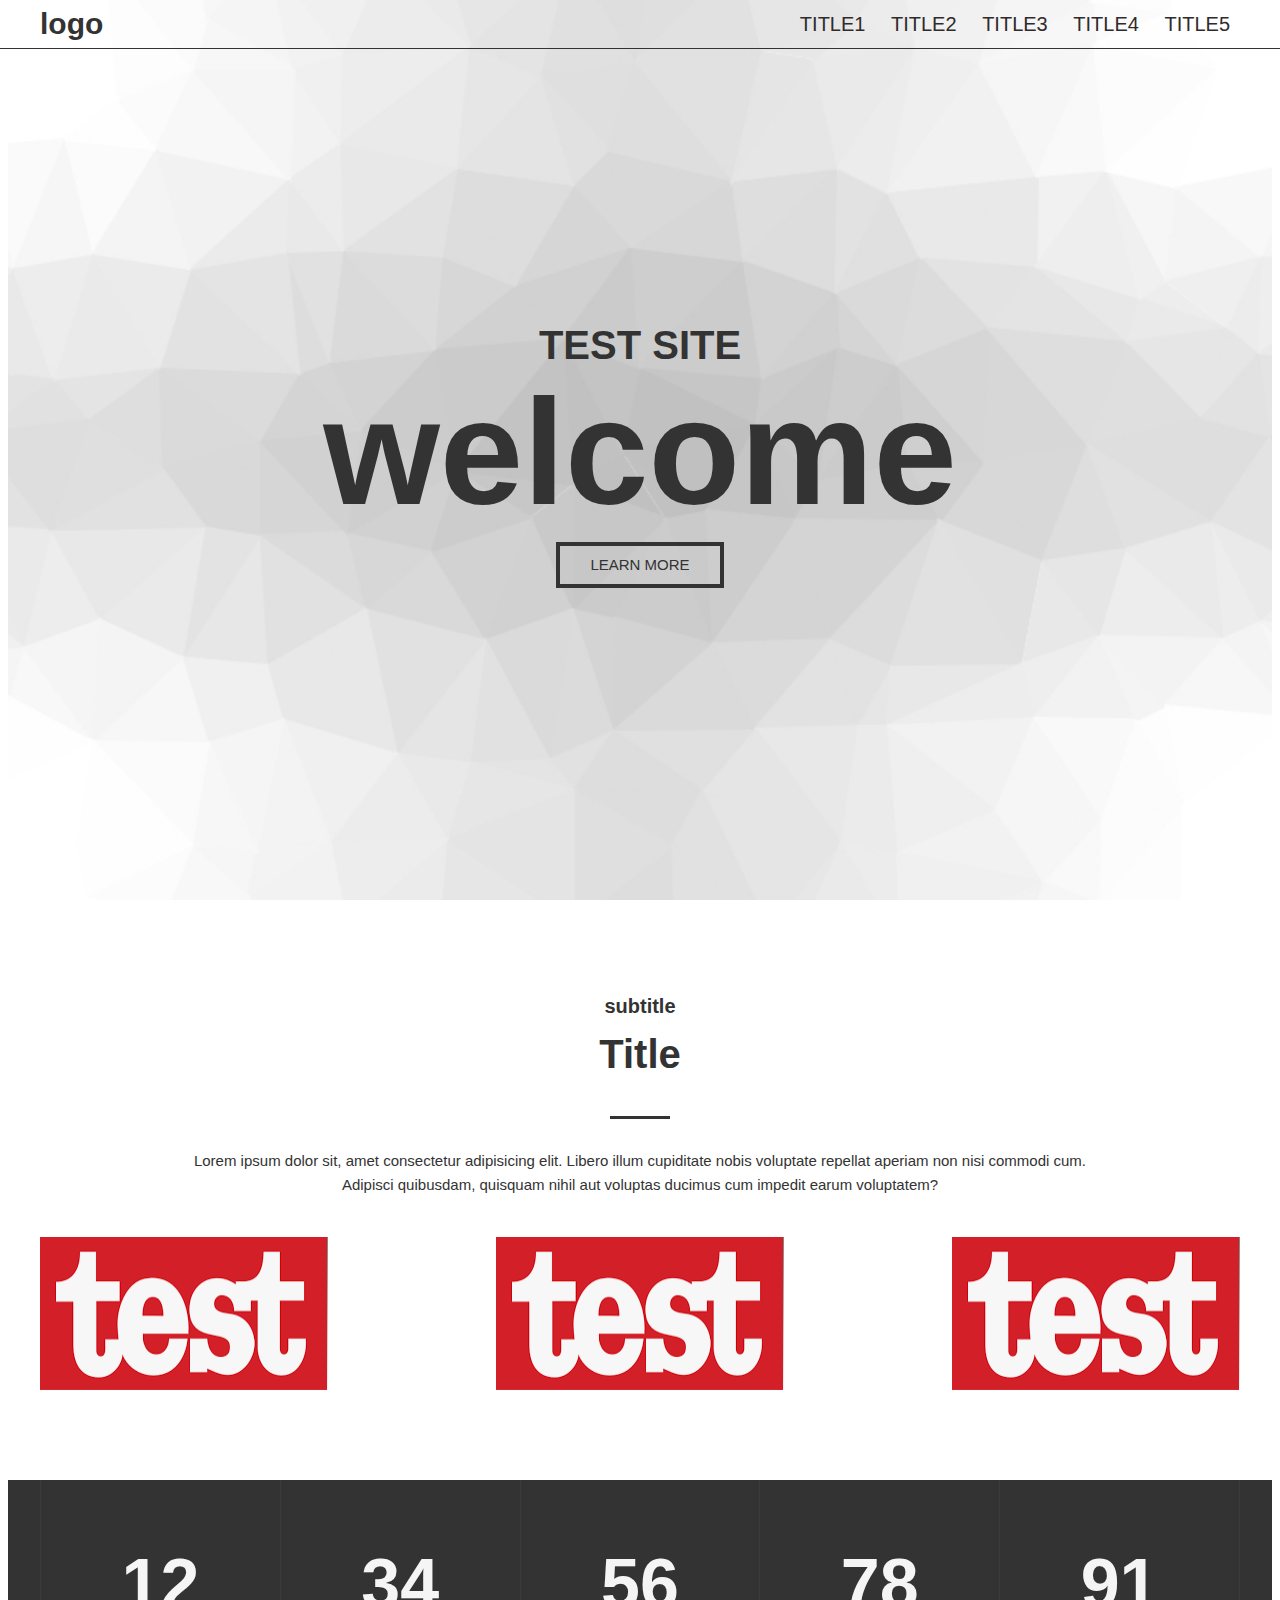
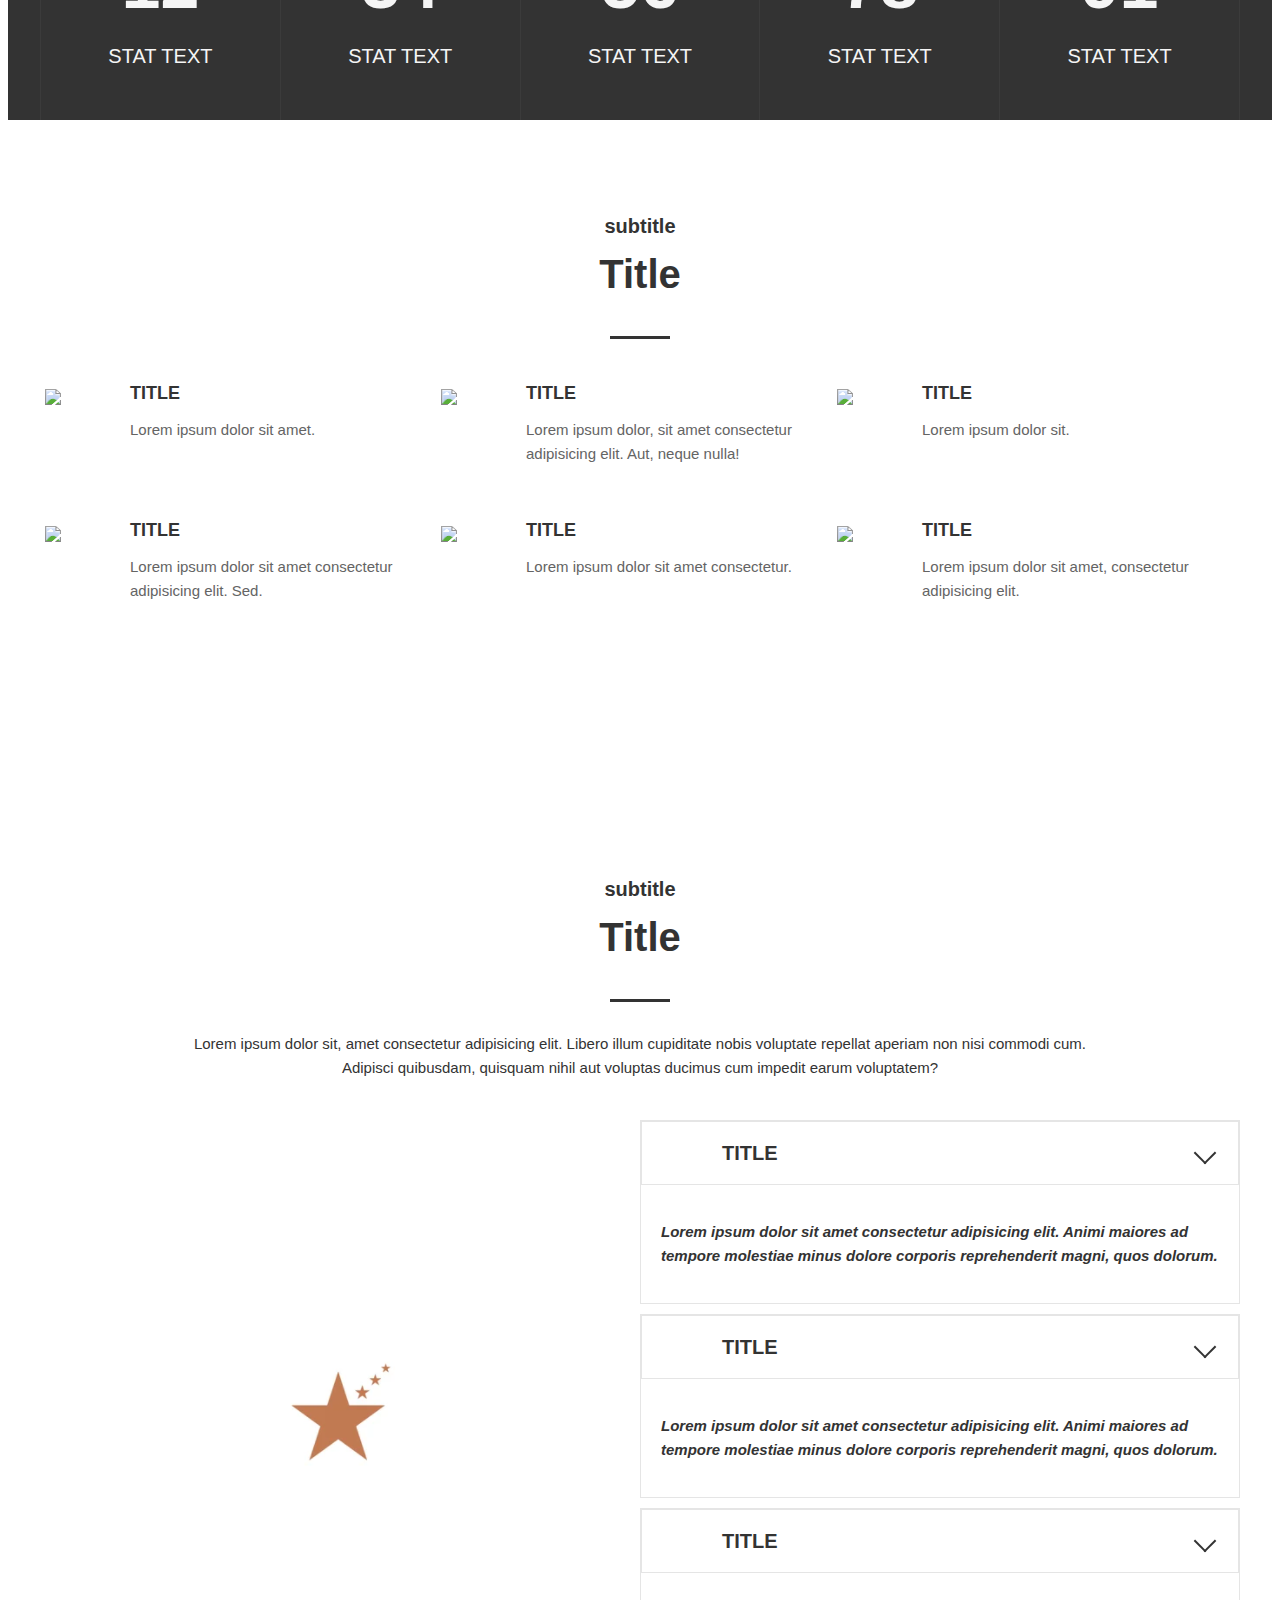
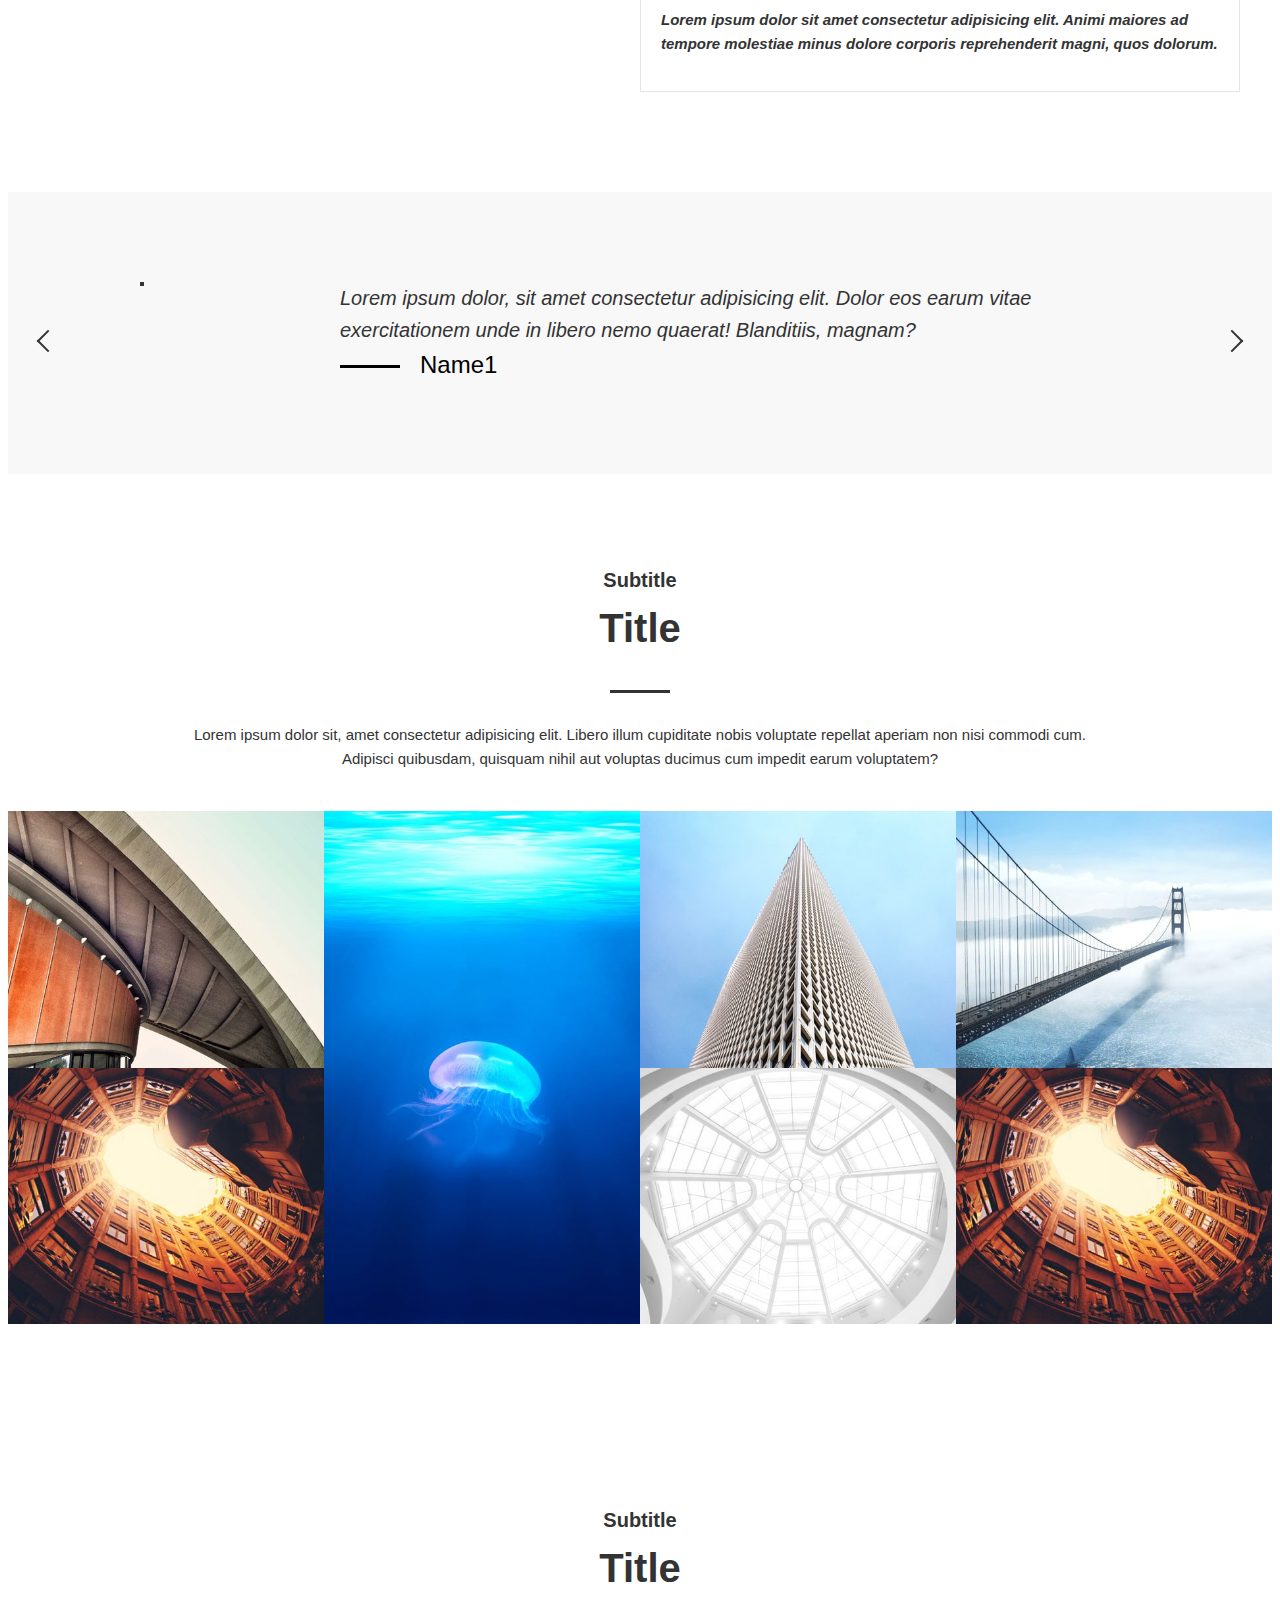
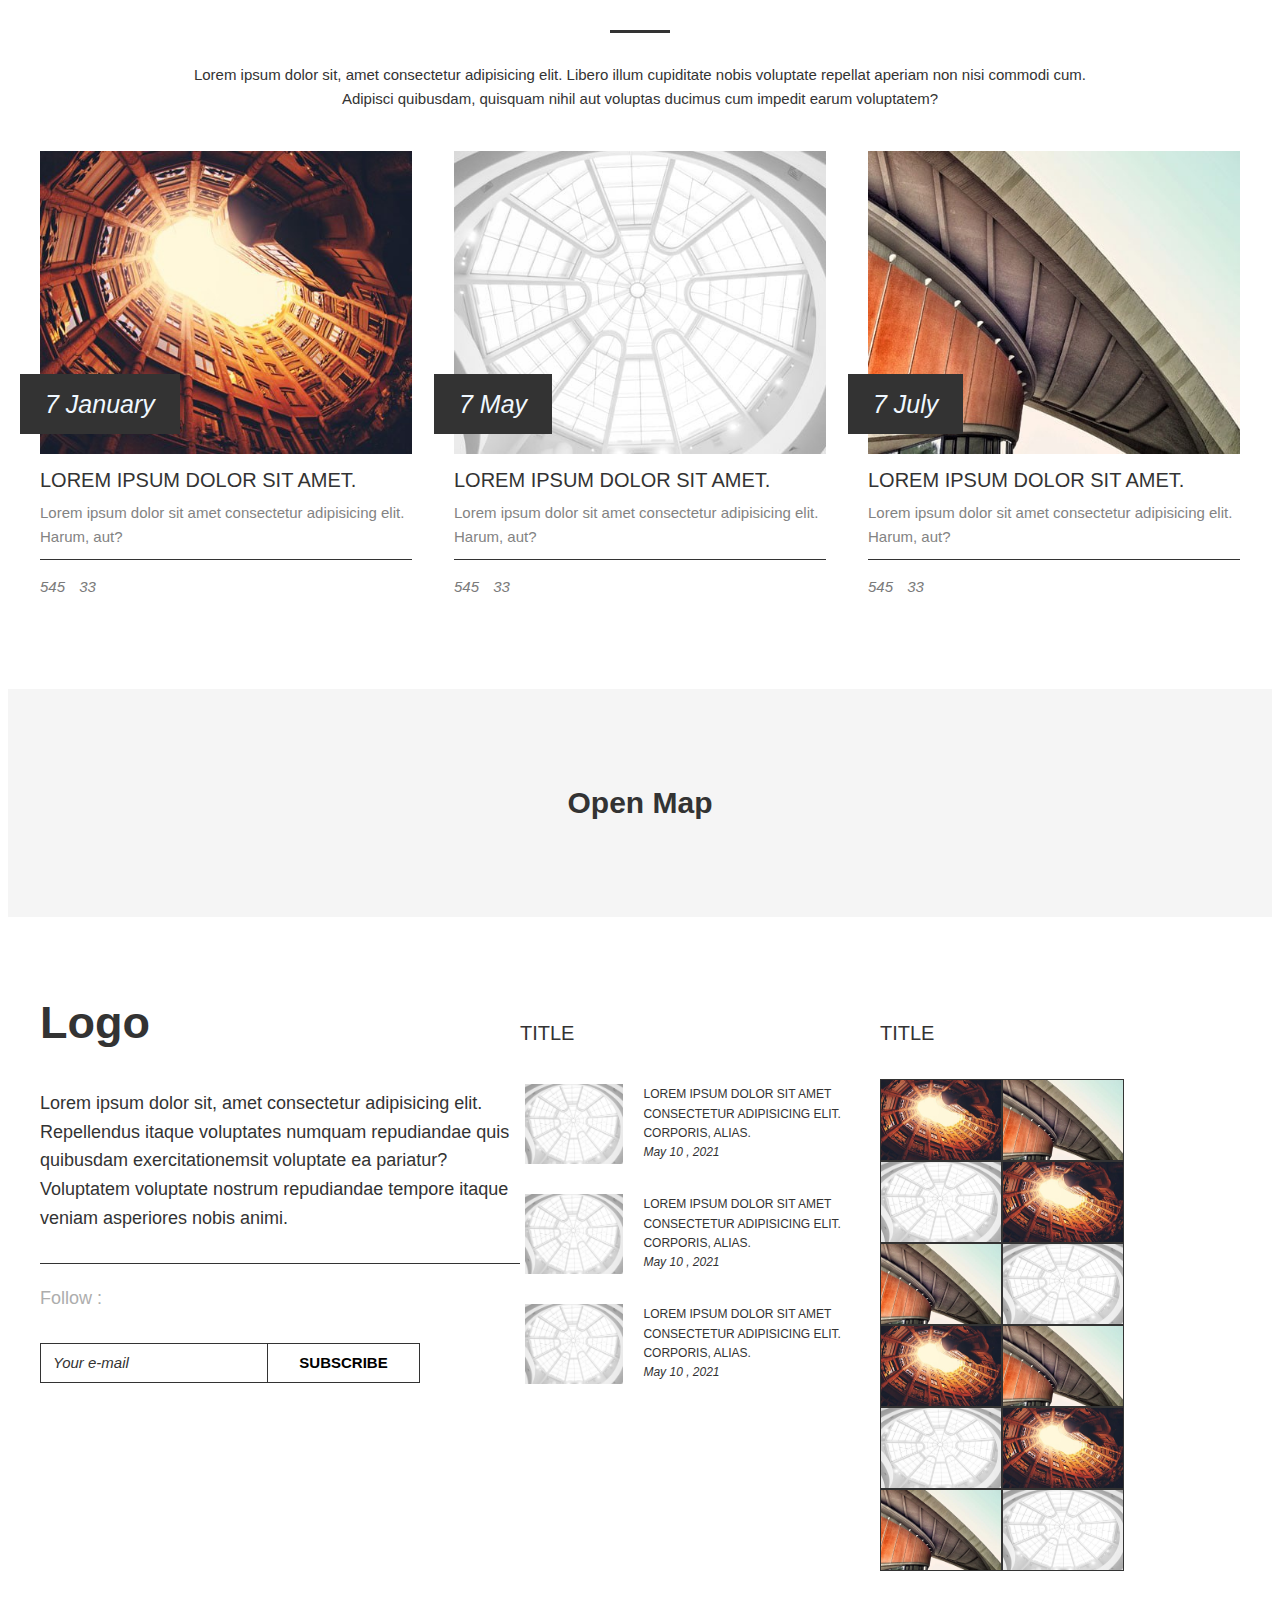
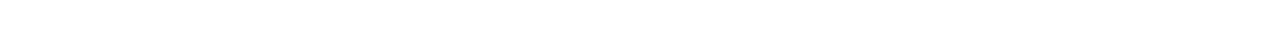
==== landing/index.html @ d357fcc9 "Add files via upload" ====
<!DOCTYPE html>
<html lang="en">
<head>
    <meta charset="UTF-8">
    <meta http-equiv="X-UA-Compatible" content="IE=edge">
    <meta name="viewport" content="width=, initial-scale=1.0">
    <link rel="stylesheet" href="assets/css/style.css">
    <link rel="preconnect" href="https://fonts.googleapis.com">
    <link rel="preconnect" href="https://fonts.gstatic.com" crossorigin>
    <link rel="stylesheet" href="https://pro.fontawesome.com/releases/v5.10.0/css/all.css" integrity="sha384-AYmEC3Yw5cVb3ZcuHtOA93w35dYTsvhLPVnYs9eStHfGJvOvKxVfELGroGkvsg+p" crossorigin="anonymous"/>
    <title>landing</title>


    <link rel="apple-touch-icon" sizes="180x180" href="assets/images/favico/apple-touch-icon.png">
    <link rel="icon" type="image/png" sizes="32x32" href="assets/images/favico/favicon-32x32.png">
    <link rel="icon" type="image/png" sizes="16x16" href="assets/images/favico/favicon-16x16.png">
    <link rel="manifest" href="assets/images/favico/site.webmanifest">
</head>

<body >
    <div class="wrapper">

    <header class="header ">

        <div class="container">
            <div class="header_inner">
                <div class="header_logo">logo</div>

                <nav class="nav" v-show="isactive" >
                    <a class="nav_link" href="#title1" >Title1</a>
                    <a class="nav_link" href="#title2" >Title2</a>
                    <a class="nav_link" href="#title3" >Title3</a>
                    <a class="nav_link" href="#title4" >Title4</a>
                    <a class="nav_link" href="#title5" >Title5</a>
                </nav>
                <button class="nav_toggle" :class="{active:isactive}"  type="button" @click="isactive = !isactive">
                    <span class="nav_toggle_item">menu</span>
                </button>
            </div>
        </div>
    
    </header>


    <div class="intro">
        <div class="container"> 
            <div class="intro_inner">
                <h2 class="intro_suptitle">test site</h2>
                <h1 class="intro_title">welcome</h1>
                <a class="btn" href="#title6">learn more</a>
            </div>
        </div>
    </div> 




    <section class="section">
        <div class="container">
            <div class="section_header" id="title1">
                <h3 class="section_suptitle">subtitle</h3>
                <h2 class="section_title">Title</h2>
                <div class="section_text">
                    <p>Lorem ipsum dolor sit, amet consectetur adipisicing elit.
                    Libero illum cupiditate nobis voluptate repellat aperiam non nisi commodi cum.
                    Adipisci quibusdam, quisquam nihil 
                    aut voluptas ducimus cum impedit earum voluptatem?</p>
                </div>
            </div>


            <div class="about">
                <div class="about_item">
                    
                    <div class="about_img">
                        <img src="assets/images/test.png" alt="">
                    </div>
                    <div class="about_text">TEXT</div>
                    
                </div>
                   
                <div class="about_item">
                    
                    <div class="about_img">
                        <img src="assets/images/test.png" alt="">
                    </div>
                    <div class="about_text">TEXT</div>
                </div>
                   
                <div class="about_item">
                    <div class="about_img">
                        <img src="assets/images/test.png" alt="">
                    </div>
                    <div class="about_text">TEXT</div>
                </div>
                   

            </div>
        </div>

    </section>




    <div class="statistics">
        <div class="container">
            <div class="stat">
                <div class="stat_item">
                    <div class="stat_count">12</div>
                    <div class="stat_text">stat text</div>
                </div>
                <div class="stat_item">
                    <div class="stat_count">34</div>
                    <div class="stat_text">stat text</div>
                </div>
                <div class="stat_item">
                    <div class="stat_count">56</div>
                    <div class="stat_text">stat text</div>
                </div>
                <div class="stat_item">
                    <div class="stat_count">78</div>
                    <div class="stat_text">stat text</div>
                </div>
                <div class="stat_item">
                    <div class="stat_count">91</div>
                    <div class="stat_text">stat text</div>
                </div>
            </div>

        </div>
    </div>



    <section class="section">
        <div class="container">
            <div class="section_header"  id="title2">
                <h3 class="section_suptitle">subtitle</h3>
                <h2 class="section_title">Title</h2>
                    
            </div>

            <div class="services">
                <div class="services_item">
                    <img class="services_icon" src="https://img.icons8.com/small/50/000000/bullish.png"/>
                    <div class="services_title">Title</div>
                    <div class="services_text">Lorem ipsum dolor sit amet.     
                    </div>
                </div>
                <div class="services_item">
                    <img class="services_icon" src="https://img.icons8.com/small/50/000000/ranking.png"/>
                    <div class="services_title">Title</div>
                    <div class="services_text">Lorem ipsum dolor, sit amet consectetur adipisicing elit. Aut, neque nulla!      
                    </div>
                </div>
                <div class="services_item">
                    <img class="services_icon" src="https://img.icons8.com/small/50/000000/maintenance.png"/>
                    <div class="services_title">Title</div>
                    <div class="services_text">Lorem ipsum dolor sit.
                    </div>
                </div>
                
                    <div class="services_item">
                        <img class="services_icon" src="https://img.icons8.com/small/50/000000/share-2.png"/>
                        <div class="services_title">Title</div>
                        <div class="services_text">Lorem ipsum dolor sit amet consectetur adipisicing elit. Sed.      
                        </div>
                    </div>
                    <div class="services_item">
                        <img class="services_icon" src="https://img.icons8.com/small/50/000000/download-2.png"/>
                        <div class="services_title">Title</div>
                        <div class="services_text">Lorem ipsum dolor sit amet consectetur.       
                        </div>
                    </div>
                    <div class="services_item">
                        <img class="services_icon" src="https://img.icons8.com/small/50/000000/settings.png"/>
                        <div class="services_title">Title</div>
                        <div class="services_text">Lorem ipsum dolor sit amet, consectetur adipisicing elit.
                        </div>
                    </div>
                
            </div>
            
        </div>
    </section>



    <section class="section">
        <div class="container">
            <div class="section_header"  id="title3">
                <h3 class="section_suptitle">subtitle</h3>
                <h2 class="section_title">Title</h2> 
                <div class="section_text">
                    <p>Lorem ipsum dolor sit, amet consectetur adipisicing elit.
                    Libero illum cupiditate nobis voluptate repellat aperiam non nisi commodi cum.
                    Adipisci quibusdam, quisquam nihil 
                    aut voluptas ducimus cum impedit earum voluptatem?</p>
                </div>   
            </div>



            <div class="option">

                <div class="option_item">
                    <img class="rating_img" src="assets/images/rating.png" alt="">
                </div>

                <div class="option_item">

                    <div class="accordion">


                        <div class="accordion_item" :class="{active:active1}"   >

                            <div class="accordion_header" @click="active1=!active1">
                               <a ><img class="accordion_icon" src="https://img.icons8.com/small/50/000000/bullish.png" alt=""></a>
                               <div class="accordion_title">TITLE</div>
                            </div>

                            <div class="accordion_content" v-show="active1"  @click.stop=""   >
                                <p>Lorem ipsum dolor sit amet consectetur adipisicing elit. 
                                    Animi maiores ad tempore molestiae minus dolore corporis 
                                    reprehenderit magni, quos dolorum.</p>
                            </div>
                        </div>
                    

                        <div class="accordion_item " :class="{active:active2}"  >
                            
                        <div class="accordion_header" @click="active2=!active2">
                            <a > <img class="accordion_icon" src="https://img.icons8.com/small/50/000000/download-2.png" alt=""></a>
                           <div class="accordion_title">TITLE</div>
                        </div>

                        <div class="accordion_content" v-show="active2" @click.stop=""  >
                            <p>Lorem ipsum dolor sit amet consectetur adipisicing elit. 
                                Animi maiores ad tempore molestiae minus dolore corporis 
                                reprehenderit magni, quos dolorum.</p>
                        </div>


                        </div>
                        <div class="accordion_item" :class="{active:active3}" >

                            <div class="accordion_header" @click="active3=!active3">
                                <a > <img class="accordion_icon" src="https://img.icons8.com/small/50/000000/settings.png" alt=""></a>
                               <div class="accordion_title">TITLE</div>
                            </div>

                            <div class="accordion_content " v-show="active3"  @click.stop=""  >
                                <p>Lorem ipsum dolor sit amet consectetur adipisicing elit. 
                                    Animi maiores ad tempore molestiae minus dolore corporis 
                                    reprehenderit magni, quos dolorum.</p>
                            </div>
                        </div>



                    </div>

                </div>

            </div>
        </div>
    </section>



    <div class="section section-gray">
        <div class="container">

            <div class="review" >
                <a class="review_btn review_btn-prev " >prev</a>
                <a class="review_btn review_btn-next" >next</a>


                <div class="review_item">
                    <img class="review_image" src="http://placehold.it/145" alt="">
                    <div class="review_text">Lorem ipsum dolor, sit amet consectetur adipisicing elit.
                         Dolor eos earum vitae exercitationem unde in libero nemo quaerat!
                          Blanditiis, magnam?</div>
                          <div class="review_author">Name1</div>
                </div>
            </div>



            </div>

        </div>
    </div>




    <section class="section">
        <div class="container">
            <div class="section_header"  id="title4">
                <h3 class="section_suptitle">Subtitle</h3>
                <h2 class="section_title">Title</h2> 
                <div class="section_text">
                    <p>Lorem ipsum dolor sit, amet consectetur adipisicing elit.
                    Libero illum cupiditate nobis voluptate repellat aperiam non nisi commodi cum.
                    Adipisci quibusdam, quisquam nihil 
                    aut voluptas ducimus cum impedit earum voluptatem?</p>
                </div>   
            </div>           
        </div>

        <div class="works">
            <div class="works_col">
                <div class="works_item">
                    <img class="works_image" src="assets/images/photos/2.jpg" alt="">
                    <div class="works_info">
                        <div class="works_title">TITLE.</div>
                        <div class="works_text">Subtitle</div>
                    </div>
                </div>
                <div class="works_item">
                    <img class="works_image" src="assets/images/photos/3.jpg" alt="">
                    <div class="works_info">
                        <div class="works_title">TITLE.</div>
                        <div class="works_text">Subtitle</div>
                    </div>
                </div>
            </div>

            <div class="works_col">
                <div class="works_item">
                    <img class="works_image" src="assets/images/photos/5.jpg" alt="">
                    <div class="works_info">
                        <div class="works_title">TITLE.</div>
                        <div class="works_text">Subtitle</div>
                    </div>
                </div>
            </div>

            <div class="works_col">
                <div class="works_item">
                    <img class="works_image" src="assets/images/photos/4.jpg" alt="">
                    <div class="works_info">
                        <div class="works_title">TITLE.</div>
                        <div class="works_text">Subtitle</div>
                    </div>
                </div>
                <div class="works_item">
                    <img class="works_image" src="assets/images/photos/6.jpg" alt="">
                    <div class="works_info">
                        <div class="works_title">TITLE.</div>
                        <div class="works_text">Subtitle</div>
                    </div>
                </div>
            </div>

            <div class="works_col">
                <div class="works_item">
                    <img class="works_image" src="assets/images/photos/1.jpg" alt="">
                    <div class="works_info">
                        <div class="works_title">TITLE.</div>
                        <div class="works_text">Subtitle</div>
                    </div>
                </div>
                <div class="works_item">
                    <img class="works_image" src="assets/images/photos/3.jpg" alt="">
                    <div class="works_info">
                        <div class="works_title">TITLE.</div>
                        <div class="works_text">Subtitle</div>
                    </div>
                </div>
            </div>
            
        </div>

    </section>



    <section class="section">
        <div class="container">
            <div class="section_header"  id="title5">
                <h3 class="section_suptitle">Subtitle</h3>
                <h2 class="section_title">Title</h2> 
                <div class="section_text">
                    <p>Lorem ipsum dolor sit, amet consectetur adipisicing elit.
                    Libero illum cupiditate nobis voluptate repellat aperiam non nisi commodi cum.
                    Adipisci quibusdam, quisquam nihil 
                    aut voluptas ducimus cum impedit earum voluptatem?</p>
                </div>   
            </div>     

            <div class="blog">
                <div class="blog_item">
                    <div class="blog_header" >
                        <a href=""><img class="blog_img" src="assets/images/photos/3.jpg" alt=""></a>
                        <div class="blog_date">
                            7 January
                        </div>
                    </div> 
                    <div class="blog_content">
                        <div class="blog_title">
                            <a href="#">Lorem ipsum dolor sit amet.</a>
                        </div>
                        <div class="blog_text" >
                            Lorem ipsum dolor sit amet consectetur adipisicing elit. Harum, aut?
                        </div>
                    </div>
                    <div class="blog_footer">
                        <div class="blog_stat">
                        <span class="blog_stat_item">
                            <i class="far fa-eye"></i> 545
                        </span>
                        <span class="blog_stat_item">
                            <i class="fas fa-comment"></i> 33
                        </span>
                        </div>
                    </div>
                
                
            </div>
            <div class="blog_item">
                <div class="blog_header" >
                    <a href=""><img class="blog_img" src="assets/images/photos/6.jpg" alt=""></a>
                    <div class="blog_date">
                        7 May
                    </div>
                </div> 
                <div class="blog_content">
                    <div class="blog_title">
                        <a href="#">Lorem ipsum dolor sit amet.</a>
                    </div>
                    <div class="blog_text" >
                        Lorem ipsum dolor sit amet consectetur adipisicing elit. Harum, aut?
                    </div>
                </div>
                <div class="blog_footer">
                    <div class="blog_stat">
                    <span class="blog_stat_item">
                        <i class="far fa-eye"></i> 545
                    </span>
                    <span class="blog_stat_item">
                        <i class="fas fa-comment"></i> 33
                    </span>
                    </div>
                </div>
            </div>
                <div class="blog_item">
                    <div class="blog_header" >
                        <a href=""><img class="blog_img" src="assets/images/photos/2.jpg" alt=""></a>
                        <div class="blog_date">
                            7 July
                        </div>
                    </div> 
                    <div class="blog_content">
                        <div class="blog_title">
                            <a href="#">Lorem ipsum dolor sit amet.</a>
                        </div>
                        <div class="blog_text" >
                            Lorem ipsum dolor sit amet consectetur adipisicing elit. Harum, aut?
                        </div>
                    </div>
                    <div class="blog_footer">
                        <div class="blog_stat">
                        <span class="blog_stat_item">
                            <i class="far fa-eye"></i> 545
                        </span>
                        <span class="blog_stat_item">
                            <i class="fas fa-comment"></i> 33
                        </span>
                        </div>
                    </div>
                </div>

        </div>
    </section>

    <div class="section section_map">
        <div class="container">
            <div class="map">
            
            <h2 class="map_title">
                <div>
                <i class="fas fa-map-marked-alt"></i>
                </div>
                <a href="https://goo.gl/maps/pAcUZjEkZaFWAy67A" target="_blank">Open Map</a> 
            </h2>

            </div>
        </div>
    </div>


    <footer class="footer" id="title6">
        <div class="container">
            <div class="footer_inner">
             <div class="footer_col footer_col_first">
                 <div class="footer_logo">Logo</div>
                 <div class="footer_text">Lorem ipsum dolor sit, amet consectetur adipisicing elit.
                     Repellendus itaque voluptates numquam repudiandae quis quibusdam exercitationemsit
                      voluptate ea pariatur? Voluptatem voluptate nostrum repudiandae tempore itaque veniam
                       asperiores nobis animi.
                  </div>
                <div class="footer_social">
                    Follow :
                    <a href="#" target="_blank">
                        <i class="fab fa-facebook"></i>
                    </a>
                    <a href="#" target="_blank">
                        <i class="fab fa-twitter"></i>
                    </a>
                    <a href="#" target="_blank">
                        <i class="fab fa-instagram"></i>
                    </a>
                </div>

                <form class="subscribe" action="/"  method="post">
                    <input class="subscribe_input" type="email" name="name" placeholder="Your e-mail">
                    <button class="subscribe_btn" type="submit">Subscribe</button>

                </form>
             </div>

             <div class="footer_col footer_col_second">
                 <div class="footer_title">Title </div>
                           <div class="blogs">
                           <div class="blogs_item">
                             <img src="assets/images/photos/6.jpg" alt="" class="blogs_img">
                             <div class="blogs_content">
                                 <a href="" class="blogs_title">Lorem ipsum dolor sit amet consectetur adipisicing elit. Corporis, alias.</a>
                                 <div class="blogs_date"> May 10 , 2021</div>
                             </div>
                            </div>
                            </div>

                            <div class="blogs">
                            <div class="blogs_item">
                                <img src="assets/images/photos/6.jpg" alt="" class="blogs_img">
                                <div class="blogs_content">
                                    <a href="" class="blogs_title">Lorem ipsum dolor sit amet consectetur adipisicing elit. Corporis, alias.</a>
                                    <div class="blogs_date"> May 10 , 2021</div>
                                </div>
                            </div>

                             </div>
 

                            <div class="blogs">
                                <div class="blogs_item">
                                    <img src="assets/images/photos/6.jpg" alt="" class="blogs_img">
                                    <div class="blogs_content">
                                        <a href="" class="blogs_title">Lorem ipsum dolor sit amet consectetur adipisicing elit. Corporis, alias.</a>
                                        <div class="blogs_date"> May 10 , 2021</div>
                                    </div>
                                </div>

                            </div>
                                  
             
                     </div>
                

             <div class="footer_col footer_col_third">
                <div class="footer_title">Title</div>
                <div class="inst">
                    <a href="#" class="inst_item" target="_blank">
                        <img src="assets/images/photos/3.jpg" alt="">
                    </a>
                    <a href="" class="inst_item" target="_blank">
                        <img src="assets/images/photos/2.jpg" alt="">
                    </a>
                    <a href="" class="inst_item" target="_blank">
                        <img src="assets/images/photos/6.jpg" alt="">
                    </a>
                    <a href="#" class="inst_item" target="_blank">
                        <img src="assets/images/photos/3.jpg" alt="">
                    </a>
                    <a href="" class="inst_item" target="_blank">
                        <img src="assets/images/photos/2.jpg" alt="">
                    </a>
                    <a href="" class="inst_item" target="_blank">
                        <img src="assets/images/photos/6.jpg" alt="">
                    </a>
                    <a href="#" class="inst_item" target="_blank">
                        <img src="assets/images/photos/3.jpg" alt="">
                    </a>
                    <a href="" class="inst_item" target="_blank">
                        <img src="assets/images/photos/2.jpg" alt="">
                    </a>
                    <a href="" class="inst_item" target="_blank">
                        <img src="assets/images/photos/6.jpg" alt="">
                    </a>
                    <a href="#" class="inst_item" target="_blank">
                        <img src="assets/images/photos/3.jpg" alt="">
                    </a>
                    <a href="" class="inst_item" target="_blank">
                        <img src="assets/images/photos/2.jpg" alt="">
                    </a>
                    <a href="" class="inst_item" target="_blank">
                        <img src="assets/images/photos/6.jpg" alt="">
                    </a>
                </div>
             </div>
             
            </div>

        </div>

    </footer>
    <script src="https://unpkg.com/vue"></script>
    <script src="assets/vue.js"></script>


</div>
</body>
</html>
---- landing/assets/css/style.css ----
body {
    margin-top: 0;
    font-family: 'Open Sans', sans-serif;
    font-size: 15px;
    color: #333;
    line-height: 1.6;
}

*,
*:after,
*:before {
    box-sizing: border-box;
}

h1,h2,h3,h4,h5,h6{
    margin: 0;
}

/* container */
.container {
    width: 100%;
    max-width: 1230px;
    padding: 0px 15px;
    margin: 0 auto;
}

/*intro*/
.intro {
    display: flex;
    flex-direction: column;
    justify-content: center;
    width: 100%;
    height: 100vh;
    background: url(../images/intro-background.png) center no-repeat ; 
    background-size: cover;
}

.intro_inner {
    width: 100%;
    max-width: 700px;
    margin: 0 auto;
    text-align: center;
}

.intro_title{
    font-size: 150px;
    font-weight: 700;
    line-height: 1;

}

.intro_suptitle{
    font-size:40px;
    text-transform: uppercase;
}


/*header*/
.header {
    width: 100%;
    position: absolute;
    top: 0;
    left: 0;
    right: 0;
    z-index: 1000;
    border-bottom: 1px solid #333;

}
.header.active{
    background-color: whitesmoke;
}
.header_logo{
    font-size: 30px;
    font-weight: 700;
    color: #333;
}

.header_inner{
    display: flex;
    justify-content: space-between;
    align-items: center;
}

.header.fixed{
    background-color: white;
    box-shadow: 0 5px 10px rgba(0,0,0, 0.2);
    position: fixed;
    left: 0;
    top: 0;
    right: 0;
    transform: translate3d(0,0,0);
}


/*navigation*/
.nav{
    font-size:20px;
    text-transform: uppercase;

}

.nav_link{
    display: inline-block;
    vertical-align: top;
    margin: 0 10px;
    position: relative;
    color:rgb(48, 43, 43); 
    text-decoration: none ;
    transition: color 0.2s linear ;
    cursor: pointer;
}

.nav_link:after {
    content: "";
    display: block;
    width: 100%;
    height:3px;
    display:none;
    background-color: black;
    position: absolute;
    top:100%;
    left:0;
    z-index:1;
}

.nav_link:hover{
    font-weight: 900;
    color:rgb(0, 0, 0);
}

.nav_link:hover:after{
    display: block;
}

/*nav toggle menu*/
.nav_toggle {
    width: 30px;
    position: absolute;
    padding: 10px 0px ;
    top: 15px;
    right: 15px;
    z-index: 1;
    font-size: 0;
    border: 0;
    cursor: pointer;
    background: none;
    display: none;
}
.nav_toggle.active .nav_toggle_item {
background: none;
}
.nav_toggle.active .nav_toggle_item:before{
    transform-origin: left top;
    transform: rotate(45deg) translateX(-3px);
  }
  .nav_toggle.active .nav_toggle_item:after{
    transform-origin: left bottom;
    transform: rotate(-45deg) translateX(-3px);
  }
.nav_toggle_item {
    width: 100%;
    height: 3px;
    display: block;
    background-color: #333;
    position: absolute;
    top: 0;
    right: 0;
    left: 0;
    bottom: 0;
    margin: auto;
}
.nav_toggle_item:after,
.nav_toggle_item:before {
    content: "";
    width: 100%;
    height: 3px;
    position: absolute;
    left: 0;
    background-color: #333;
    z-index: 1;
}
.nav_toggle_item:before{
    top: -8px;
}
.nav_toggle_item:after{
    bottom: -8px;
}

/*button*/
.btn{
    display: inline-block;
    vertical-align: top;
    padding: 7px 30px;
    border: 4px solid #333;
    color: #333;
    text-transform: uppercase;
    text-decoration: none ;
    margin-top: 15px;
    transition: background 0.15s
    linear,color 0.15s linear;
}

.btn:hover{
    background-color: whitesmoke;
    font-weight: 800;
}


/*section*/
.section {
    padding: 90px 0;
}

.section-gray{
    background-color: #f8f8f8;
}

.section_header {
    width: 100%;
    max-width: 900px;
    margin: 0 auto 40px;
    text-align: center;

}

.section_suptitle{
    font-size: 20px;
}

.section_title{
    font-size: 40px;
    font-weight: 700;
}

.section_title:after {
    content:"";
    display: block;
    width:60px;
    height:3px;
    margin: 30px auto ;

    background-color: #333;
}

.section_text{
    font-size: 15px;
}

.section_map{
    background: whitesmoke;
}

/*about*/
.about {
    display: flex;
    justify-content: space-between;   
    flex-wrap: wrap;
     
}

.about_item{
   width: 24%;
   background-color:rgb(139, 139, 139);
   position:relative;
}

.about_item:hover .about_img img{
    opacity: 0.2;
}

.about_item:hover .about_img {
    transform:translate3d(-10px,-10px,0)
}

.about_item:hover .about_text{
    opacity: 1;
}

.about_img{
    background: linear-gradient(to bottom,grey,whitesmoke);
    transition: transform 0.2s linear;
    
}

.about_img img{
    display: block;
    transition: opacity 0.5s linear;
    max-width: 100%;
   
}


.about_text{
    width: 100%;
    color:white;
    font-weight: 700;
    font-size: 20px;
    opacity:0;
    text-align: center;
    position: absolute;
    top:50%;
    left:0;
    z-index:2;
    transform: translate3d(0,-50%,0);
    transition: opacity 0.2s linear;

}


/*statistics*/
.statistics{
    background-color:#333;
}

.stat{
    display: flex;
    flex-wrap: wrap;
}

.stat_item{
    flex: 1 1 0;
    border-left: 1px solid rgb(59, 59, 59) ;
    padding: 4% 5%;
    color: whitesmoke;
    text-align: center;
}

.stat_item:last-child {
    border-right:1px solid rgb(59, 59, 59);
}

.stat_count{
    font-size: 70px ;
    font-weight: 700;
}

.stat_text{
    font-size: 20px;
    text-transform: uppercase;
}


/*services*/
.services{
    display: flex;
    flex-wrap: wrap;
    margin: 40px 0;

}

.services_item{
    width: 33%;
    padding-left: 90px;
    padding-right: 30px;
    position: relative;
    margin-bottom: 50px;
}

.services_icon{
    position: absolute;
    top: 10px;
    left: 5px;
}

.services_title{
    margin-bottom: 10px;
    font-size: 18px;
    font-weight: 700;
    text-transform: uppercase;
}

.services_text{
    font-size: 15px;
    color: rgb(100, 100, 100);
}


/*options block*/

.option {
    display: flex;
    
}

.option_item{
    width: 50%; 
    display: flex;
     align-items: center;
      justify-content: center ;
}
/*accordion*/
.accordion{
    width: 100%;
}
.accordion_item {
    border: 1px solid #e5e5e5;
    margin-bottom: 10px;

}

.accordion_item.active
.accordion_content {
    display: block;
}

.accordion_item.active
.accordion_header:after {
    transform: translateY(-50%)
rotate(-45deg);

}

.accordion_header {
    border: 1px solid #e5e5e5;
    padding: 15px 20px 15px 80px;
    position: relative;
    cursor: pointer;
}

.accordion_header:after{
content: "";
display: block;
width: 16px;
height: 16px;
border-top: 2px solid;
border-right: 2px solid;
position: absolute;
top: 50%;
right: 25px;
z-index: 1;
transform: translateY(-50%)
rotate(135deg);
}

.accordion_icon {
position: absolute;
left: 10px;
top: 50%;
transform: translateY(-50%);
z-index: 1;
}

.accordion_title{
    
  font-weight: 800;
  font-size: 20px;
 
}

.accordion_content{

  padding: 20px;
  font-style: italic;
  font-weight: 600;

}


/*review*/

.review{
    padding:0px 100px;
    position: relative;
    
}

.review_item{
    padding-left: 200px;
    position: relative;
   
    
}

.review_image{
    border: 2px solid #333;
    position: absolute;
    top: 0;
    left: 0;
    z-index: 1;
    display: block;

}

.review_text{
    font-size: 20px;
    font-style: italic;
    font-weight: 300;
}

.review_author{
    font-size: 24px;
    color: black;
}

.review_author:before {
    content: "";
    display: inline-block;
    vertical-align: middle;
    width: 60px;
    height: 3px;
    background-color: black;
    margin-right: 20px;

}

.review_btn{
    font-size:0;
    position: absolute;

    top: 50%;
    
    transform: translateY(-50%);
    z-index: 2;
    border: 0;
    cursor: pointer;
}

.review_btn:after{
content: "";
display: block;
width: 16px;
height: 16px;
border-top: 2px solid #333;
border-left: 2px solid #333 ;

}

.review_btn-prev{
    left: 0;
    transform: rotate(-45deg);
}

.review_btn-next {
    right: 0;
    transform: rotate(135deg);
}
    
/*works*/
.works {
    display: flex;
}

.works_col {
    flex: 1 1 0;
}

.works_item {
    position: relative;

    background: linear-gradient(to bottom,grey,whitesmoke);
}

.works_item:hover .works_image {
    opacity: 0.1;

}

.works_item:hover .works_info{
    opacity: 1;

}


.works_image{
    transition: opacity 0.2s linear;
    display: block;
    height: auto;
    max-width: 100%;
}

.works_info {
    width: 100%;
    padding: 0 15px;
    text-align: center ;
    position: absolute;
    top: 50%;
    left: 0;
    z-index: 1;
    
    transform: translate3d(0,-50%,0);
    opacity: 0;
    transition: opacity 0.2s linear;
}

.works_title{
    font-size: 25px;
    font-weight: 700;
}

/*blog*/

.blog{
    display: flex;
    justify-content: space-between;
    flex-wrap: wrap;
}

.blog_item{
    width: 31%;
}

.blog_header{
    position: relative;
    margin-bottom: 10px;
}

.blog_img{
    display: block;
    max-width: 100%;
    max-height: 100%;
}

.blog_date{
    background: #333;
    position: absolute;
    bottom: 20px;
    left: -20px;
    z-index: 1;
    color: aliceblue;
    font-size:25px ;
    padding: 10px 25px;
    text-align: center;
    font-style: italic;

}

.blog_content{
    margin-bottom: 10px;

}

.blog_title{
    font-size: 20px;
    text-transform: uppercase;
    margin-bottom: 5px;
}

.blog_title a{
    color: inherit;
    text-decoration: none;
}

.blog_title a:hover{
    text-decoration: underline;
}

.blog_text{
    font-size: 15px;
    color: rgb(131, 131, 131);
}

.blog_footer {
    padding-top: 15px;
    border-top: 1px solid #333;
    font-size: 15px;
    font-weight: 300;
    font-style: italic;
    color: rgb(122, 122, 122);
}

.blog_stat_item{
    display: inline-block;
    vertical-align: top;
    margin-right: 10px;
}

/*map*/
.map {
    text-align: center;
}

.map_title {
    font-size: 30px;
}
.map_title a {
color: inherit;
text-decoration: none;

}

.map_title a:hover{
    text-decoration: underline;
}


/*footer*/

.footer{
    padding-top: 70px;
    background-color: white;
    
}

.footer_inner{
    padding-bottom: 65px;
    display: flex;
    flex-wrap: wrap;
    justify-content: space-between;
}

.footer_logo{
    font-size: 45px;
    font-weight: 700;
    margin-bottom: 30px;

}

.footer_text{

    font-size: 18px;
    margin-bottom: 30px;
}

.footer_social {
    padding-top: 20px;
    border-top: 1px solid #333;
    font-size: 18px;
    color: rgb(173, 173, 173);
    margin-bottom: 30px;
}
.footer_social a{
    display: inline-block;
    vertical-align: middle;
    margin-left: 10px;
    font-size: 20px;
    color: black;
}

.footer_col_first{
    width: 40%;
}
.footer_col_second{
width: 30%;
}
.footer_col_third{
    width: 30%; 
}
.footer_title{
    font-size: 20px;
    text-transform: uppercase;
    margin: 30px 0;
}
/*subscribe*/
.subscribe{
    width: 100%;
    max-width: 380px;
    display: flex;
}

.subscribe_input{
    width: 60%;
height: 40px;
background: white;
border: 1px solid #333;
color: black;

font-size: 15px;
font-style: italic;
padding: 12px;
font-weight: 500;
font-family: 'Open Sans', sans-serif;
}
.subscribe_input::placeholder{
    color: #333;
}

.subscribe_input:hover{
    outline: 0;
    border-color: black;
}
.subscribe_btn{
    width: 40%;
    height: 40px;
    font-family: 'Open Sans', sans-serif;
    background-color:white ;
    cursor: pointer;
    font-size: 15px;
    font-weight: 700;
    text-transform: uppercase;
    border: 1px solid #333;
    border-left: 0;
    padding: 0 20px;
    transition: background-color 0.2s linear,
    color 0.2s linear;
}

.subscribe_btn:hover{
    background-color: black;
    color: white;

}

.subscribe_btn:focus{
    outline: 0;
}

/*blogs*/
.blogs_item{
    display: flex;
    align-items: center;
    margin-bottom: 20px;
    padding: 5px;
}


.blogs_img{
    width: 120px;
    height: 80px;
}

.blogs_content{
    padding-left: 20px;
}

.blogs_title{
    display: block;
    font-size: 12px;
    text-transform: uppercase;
    text-decoration: none;
    color: #333;
    
}

.blogs_title:hover{
    text-decoration: underline;
}

.blogs_date{
    font-size: 12px;
    font-style: italic;
    font-weight: 300;
}

/*inst*/
.inst{
    display: flex;
    flex-wrap: wrap;
}

.inst_item{
    
    border: 1px solid #333;
    width: auto;
    
    
    
}

.inst_item img{
    display: block;
    width: 120px;
    height: 80px;
}



@media (max-width: 1230px) {
    
    /*intro*/
    .intro_title {
        font-size: 120px;
    }
    .intro_suptitle {
        font-size: 50px;
    }
    /*reviw*/
    .review_text{
        font-size: 18px;

    }
}

@media (max-width: 990px) {
/*intro*/
.intro_title {
    font-size: 80px;
}
.intro_suptitle {
    font-size: 30px;
}
   /*statistic*/
   .stat{
       justify-content: center;
    }
   .stat_item{
    flex: none;
    width: 33%;
    border:0;
}
.stat_item:last-child{
    border:0;
}
/*services*/
.services_item{
    width: 50%;


}
/*reviw*/
.review{
    padding:0 40px;
}
.review_image{
    width: 100px;
    height: 100px;
   

}
/*footer*/
.footer_col_first{
    width: 100%;
}
.footer_col_second{
    width: 50%;
}
.footer_col_third{
    width: 50%;
}
/*inst*/
.inst{
    justify-content: flex-start;

}

.inst_item img{
    width: 290px;
    height: auto;
}
}

@media (max-width: 770px) {
    
    
    /*intro*/
    .intro_title {
        font-size: 40px;
    }
    .intro_suptitle {
        font-size: 20px;
    }
    /*navigation*/
    .nav {
       position: absolute;
       top: 100%;
       left: 0;
       background-color: whitesmoke;
       width: 100%;
       border-top: 1px solid #333;
       border-bottom: 1px solid #333;
    }
    .nav.active{
        display: block;
    }
    .nav_link{
        display: block;
        margin: 0;
        padding: 10px 20px;
    }
    .nav_toggle{
        display: block;
        
    }
 
/*section*/
.section{
    padding: 40px 0;
}

    /*services*/
    .services{
        justify-content: center;
    }
.services_item {
    width: 100%;

}

    /*about*/
    .about {
        justify-content: center;
    }
    .about_item{
        width: 100%;
        max-width: 280px;
        margin: 20px;
    }

/*reveiw*/
.review_image{
    position: static;
    margin: 0 auto 20px;

}
.review_item{
    padding-left: 0px;
    width: 100%;
}
.review_author{
    font-size: 20px;
}
.review_text{
    font-size: 15px;
}

/*options*/
.option{
    flex-wrap: wrap;
}
.rating_img{
    display: none;
}
.option_item{
    width: 100%;
}
 /*works*/
 .works{
     flex-wrap: wrap;
 }
 .works_col{
     flex: none;
     width: 50%;
 }
  /*blog*/
  .blog{
      max-width: 500px;
      margin: 0 auto ;
      
  }
  .blog_item{
    width: 100%;
    margin-bottom: 30px;
  }
  /*footer*/
.footer_col_first{
    width: 100%;
}
.footer_col_second{
    width: 100%;
}
.footer_col_third{
    width: 100%;
}
.inst{
    justify-content: center;
}
.footer_title{
    text-align: center;
}
.footer_logo{
    text-align: center;
}


}

    @media (max-width: 575px) {
        /*intro*/
        .intro_title {
            font-size: 40px;
        }
        .intro_suptitle {
            font-size: 20px;
        }
        /*section*/

        .section_suptitle {
            font-size-adjust: 18px;
        }
.section_title{
    font-size: 24px;
}
.section_title:after{
margin: 20px auto;
}

.section_header{
    margin-bottom: 50px;
}
 /*statistic*/
 .stat_item {
     width: 100%;
 }

 /*works*/
 .works{
    flex-wrap: wrap;
}
.works_col{
    flex: none;
    width: 100%;
}
/*subscribe*/
.subscribe{
    flex-wrap: wrap;
    max-width: none;
}
.subscribe_input,
.subscribe_btn{
       width: 100%;
 }
.subscribe_btn{
  border-left: 1px solid #333;
     }
}
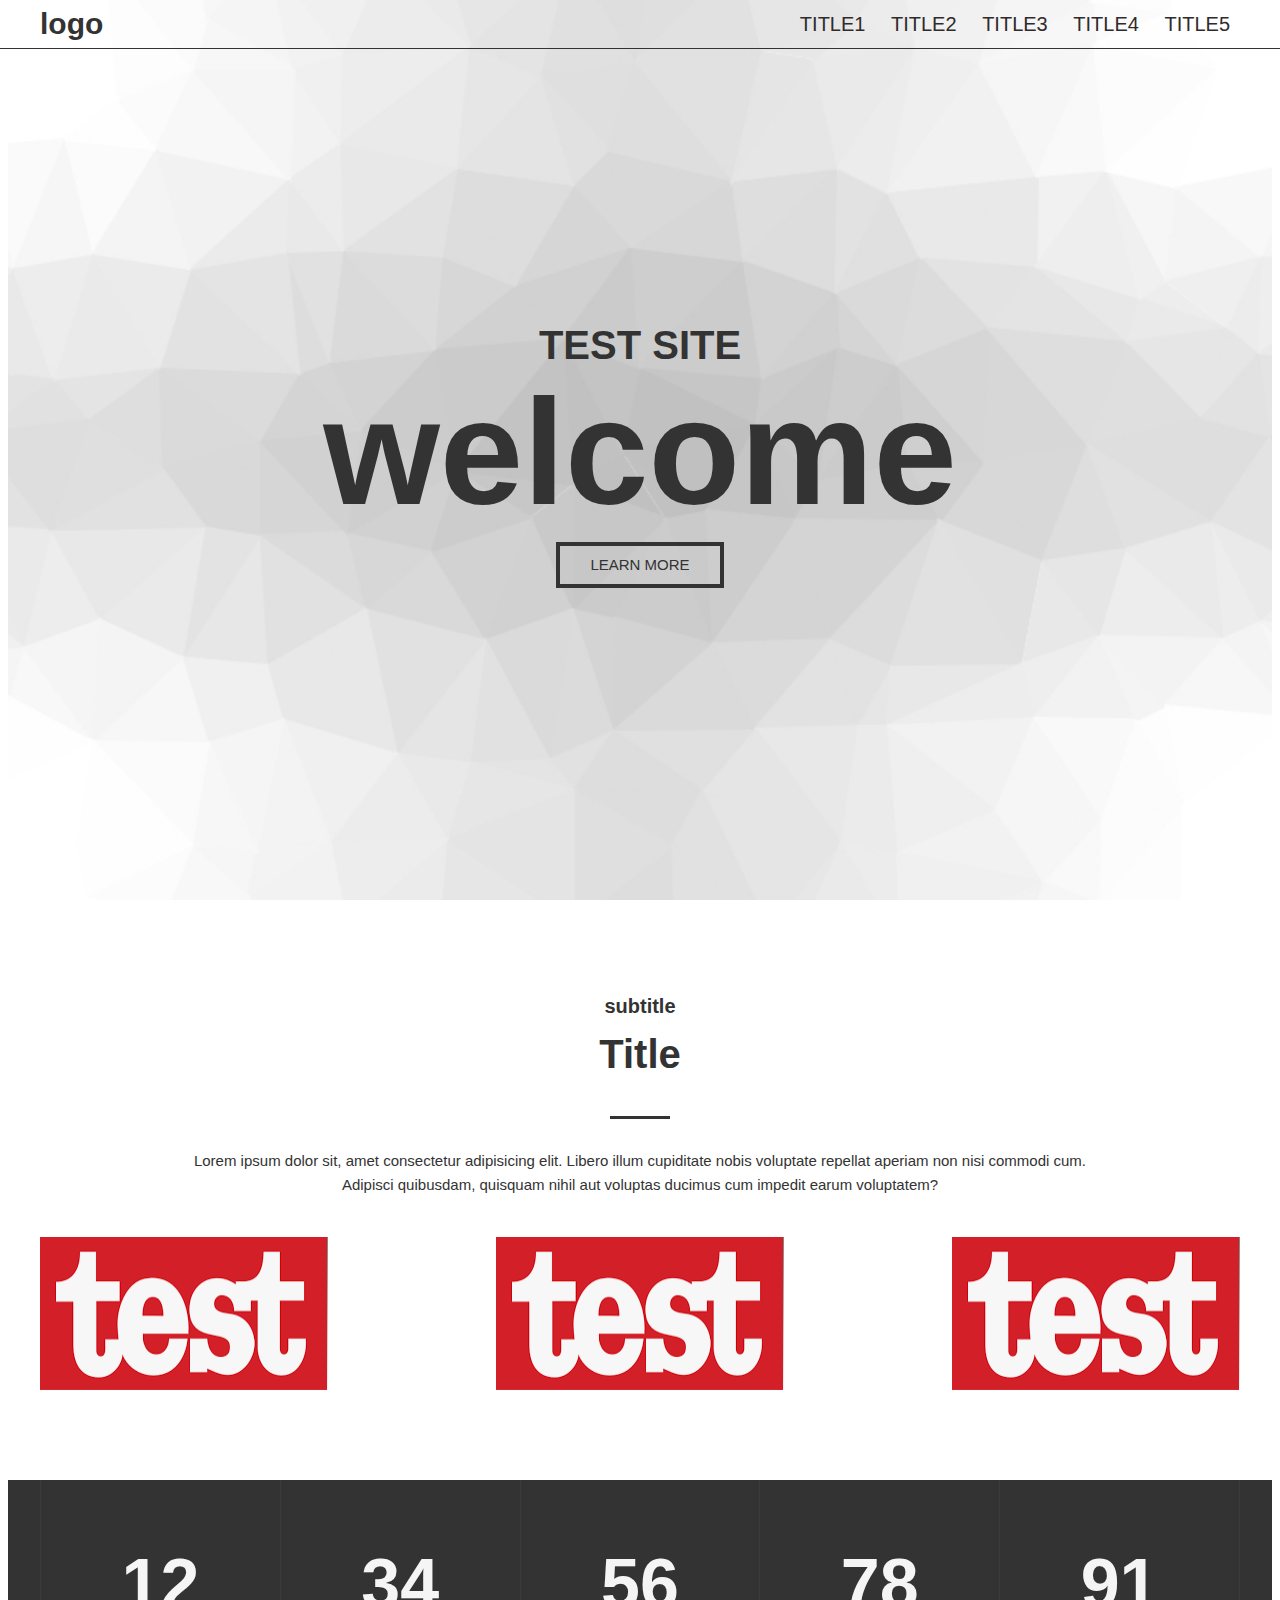
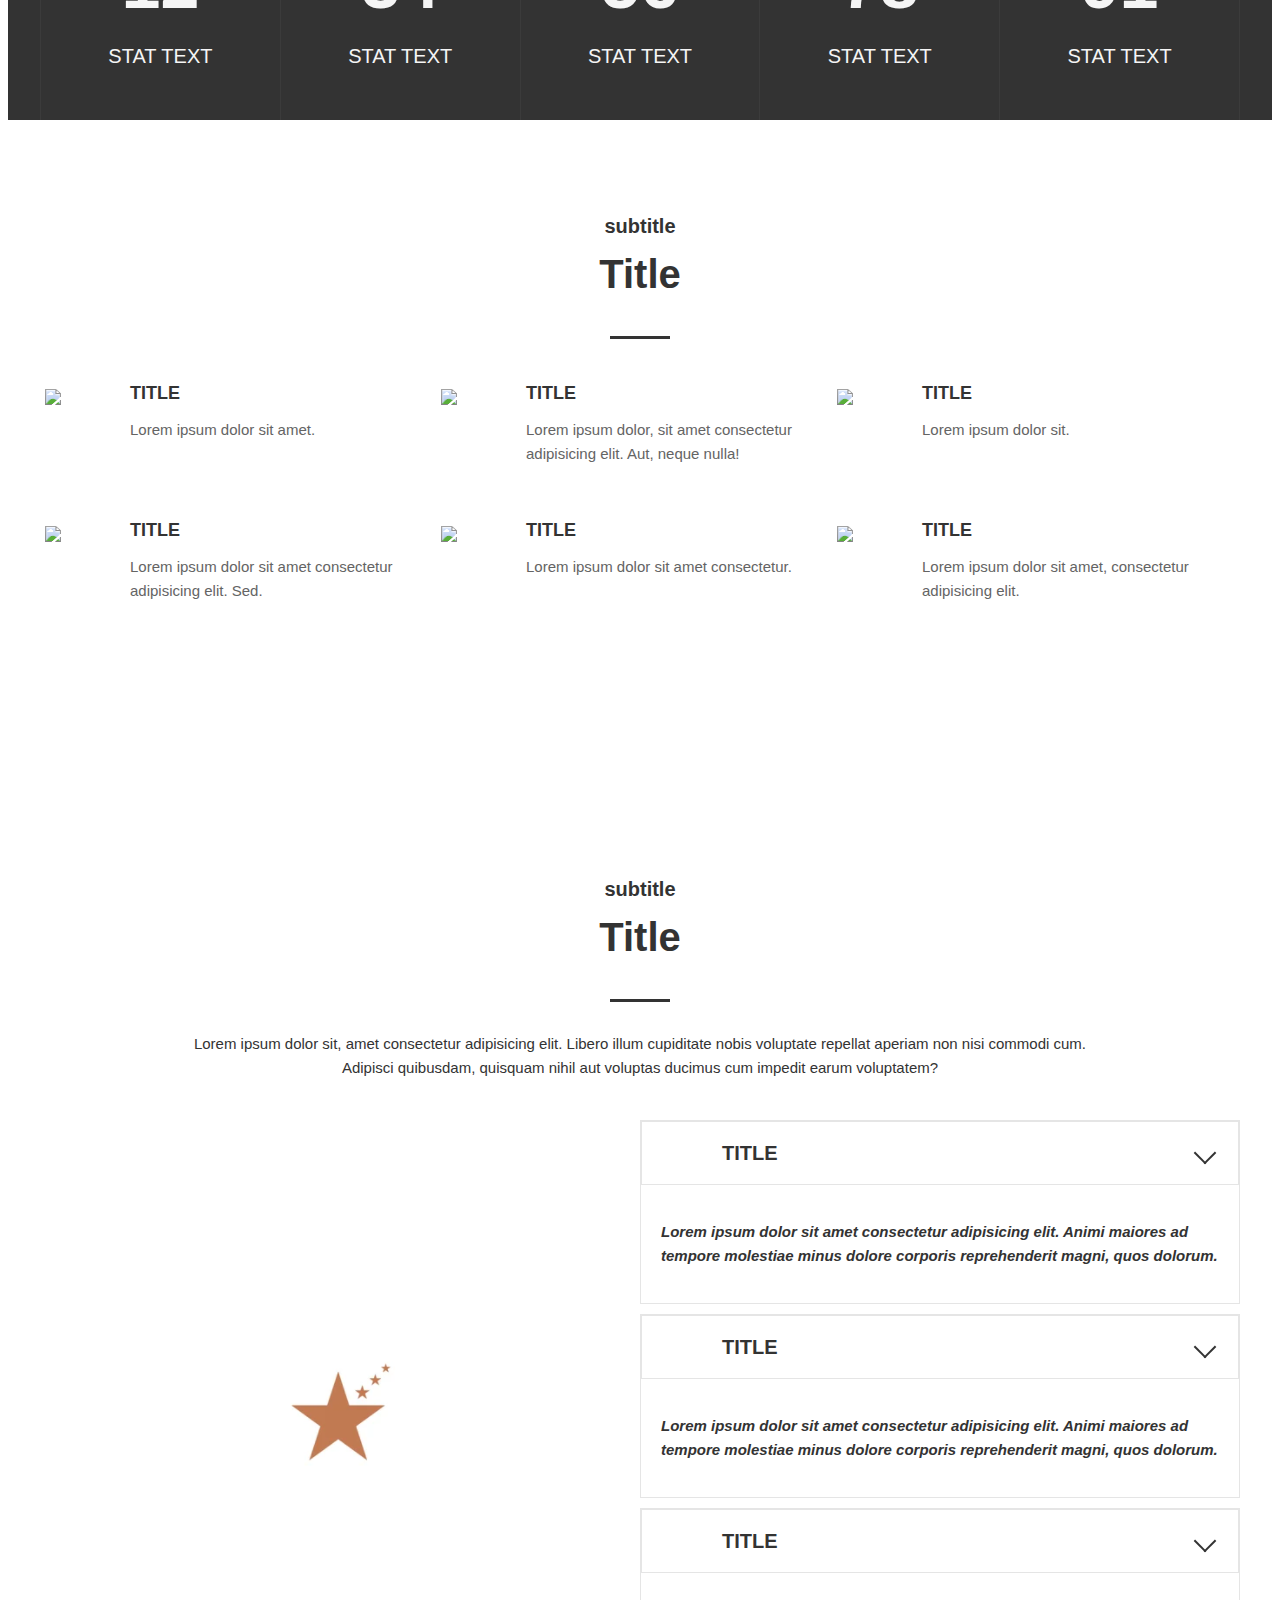
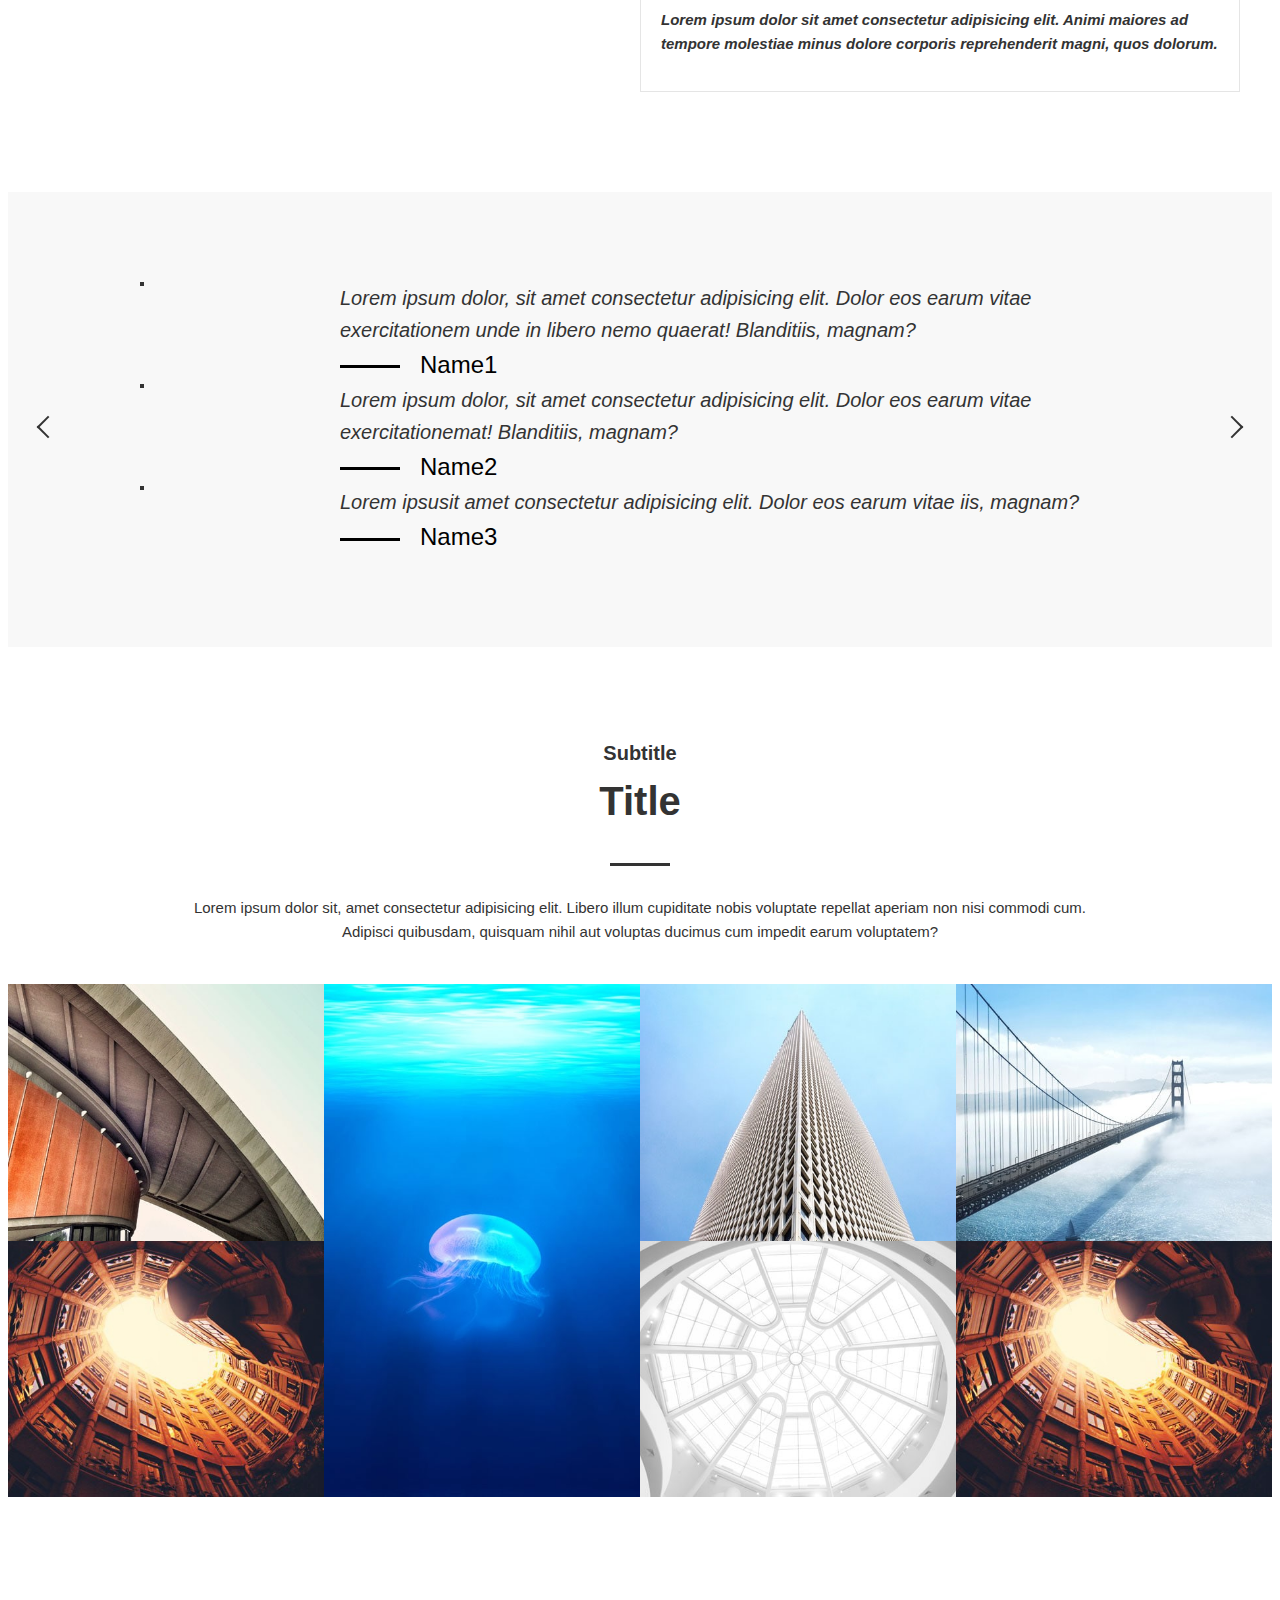
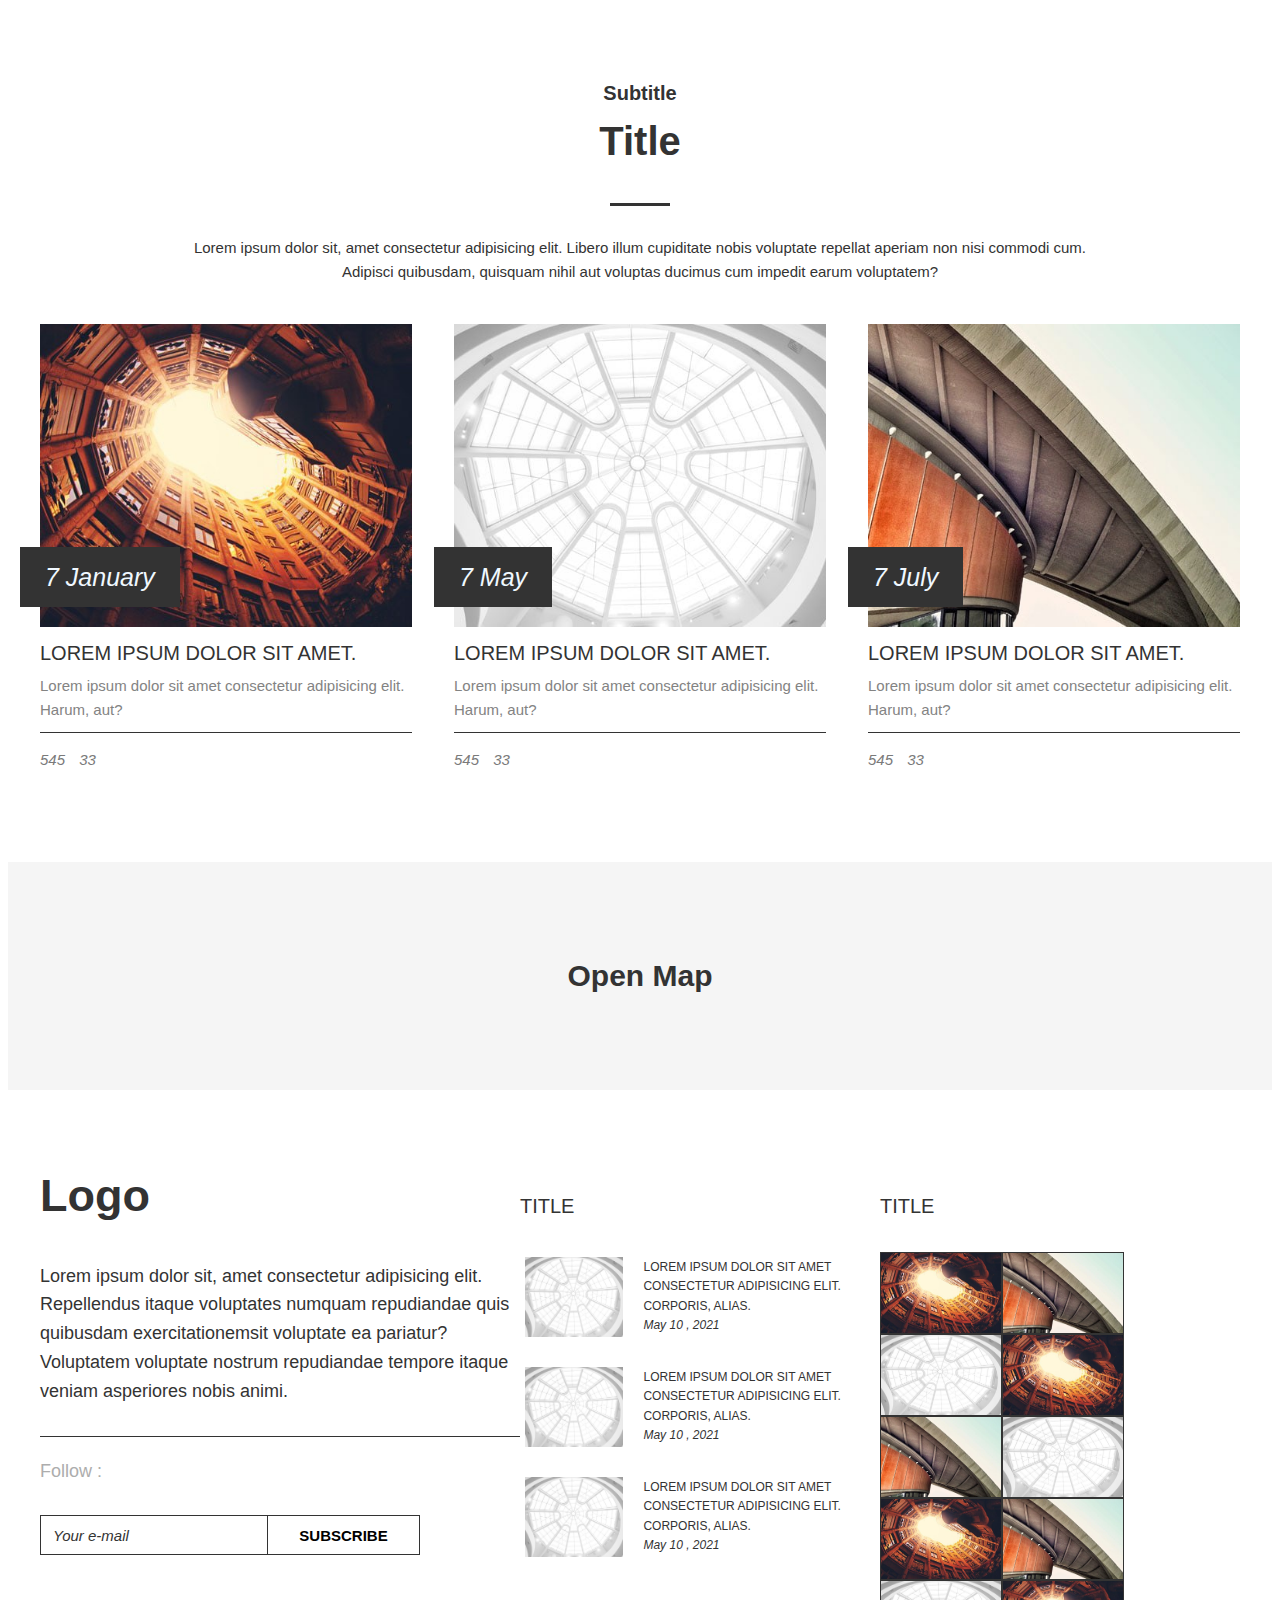
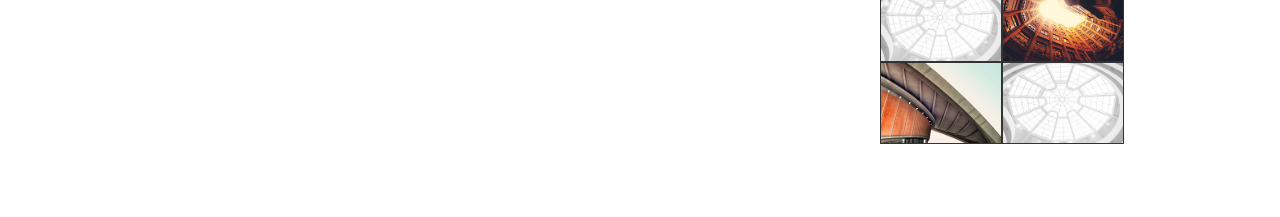
==== commit 3b03767d: "Add files via upload" ====
--- a/landing/index.html
+++ b/landing/index.html
@@ -161,24 +161,24 @@
                     </div>
                 </div>
                 
-                    <div class="services_item">
-                        <img class="services_icon" src="https://img.icons8.com/small/50/000000/share-2.png"/>
-                        <div class="services_title">Title</div>
-                        <div class="services_text">Lorem ipsum dolor sit amet consectetur adipisicing elit. Sed.      
-                        </div>
-                    </div>
-                    <div class="services_item">
-                        <img class="services_icon" src="https://img.icons8.com/small/50/000000/download-2.png"/>
-                        <div class="services_title">Title</div>
-                        <div class="services_text">Lorem ipsum dolor sit amet consectetur.       
-                        </div>
-                    </div>
-                    <div class="services_item">
-                        <img class="services_icon" src="https://img.icons8.com/small/50/000000/settings.png"/>
-                        <div class="services_title">Title</div>
-                        <div class="services_text">Lorem ipsum dolor sit amet, consectetur adipisicing elit.
-                        </div>
-                    </div>
+                <div class="services_item">
+                    <img class="services_icon" src="https://img.icons8.com/small/50/000000/share-2.png"/>
+                    <div class="services_title">Title</div>
+                    <div class="services_text">Lorem ipsum dolor sit amet consectetur adipisicing elit. Sed.      
+                    </div>
+                </div>
+                <div class="services_item">
+                    <img class="services_icon" src="https://img.icons8.com/small/50/000000/download-2.png"/>
+                    <div class="services_title">Title</div>
+                    <div class="services_text">Lorem ipsum dolor sit amet consectetur.       
+                    </div>
+                </div>
+                <div class="services_item">
+                    <img class="services_icon" src="https://img.icons8.com/small/50/000000/settings.png"/>
+                    <div class="services_title">Title</div>
+                    <div class="services_text">Lorem ipsum dolor sit amet, consectetur adipisicing elit.
+                    </div>
+                </div>
                 
             </div>
             
@@ -283,6 +283,19 @@
                          Dolor eos earum vitae exercitationem unde in libero nemo quaerat!
                           Blanditiis, magnam?</div>
                           <div class="review_author">Name1</div>
+                </div>
+                <div class="review_item">
+                    <img class="review_image" src="http://placehold.it/145" alt="">
+                    <div class="review_text">Lorem ipsum dolor, sit amet consectetur adipisicing elit.
+                         Dolor eos earum vitae exercitationemat!
+                          Blanditiis, magnam?</div>
+                          <div class="review_author">Name2</div>
+                </div>
+                <div class="review_item">
+                    <img class="review_image" src="http://placehold.it/145" alt="">
+                    <div class="review_text">Lorem ipsusit amet consectetur adipisicing elit.
+                         Dolor eos earum vitae iis, magnam?</div>
+                          <div class="review_author">Name3</div>
                 </div>
             </div>
 
